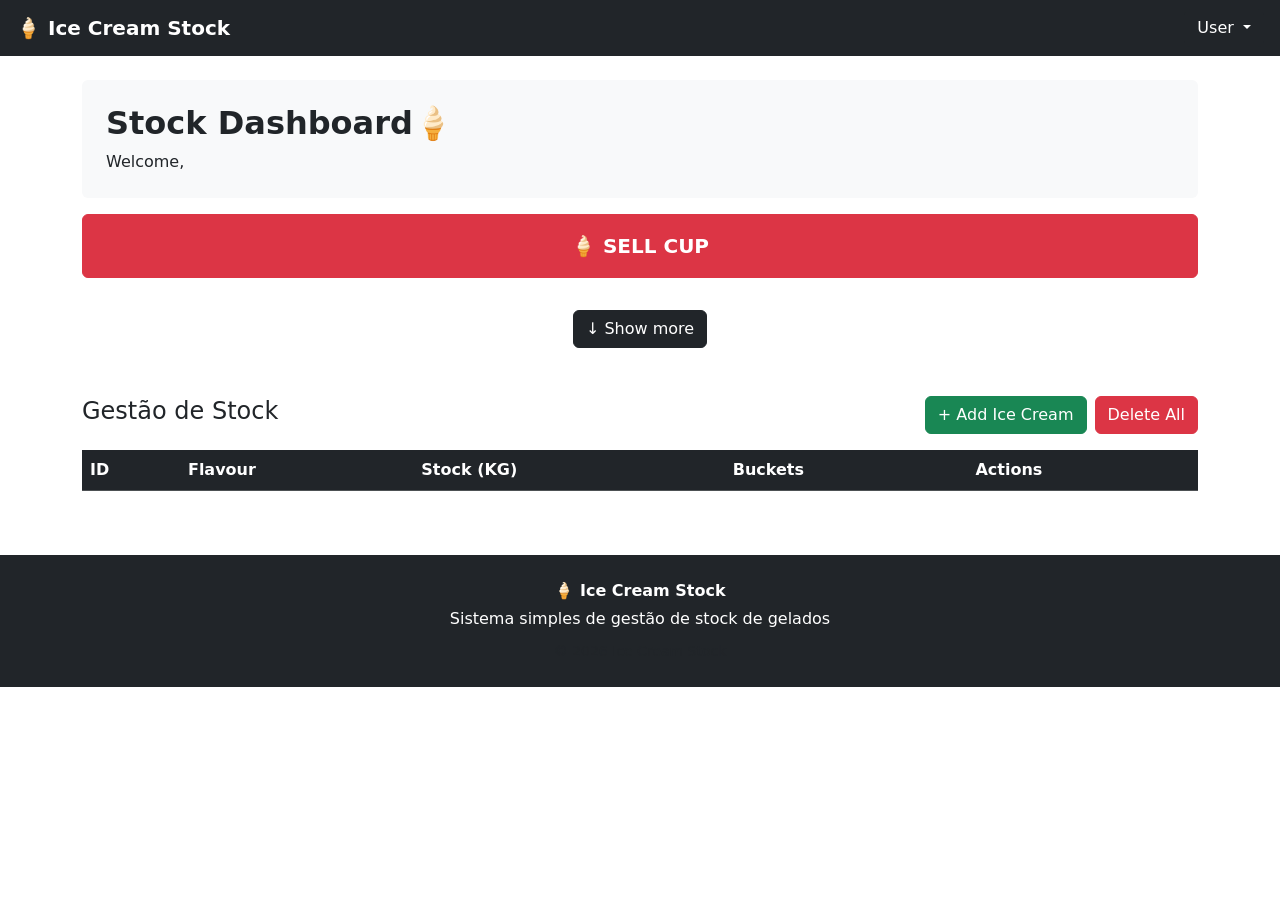
==== src/main/resources/static/index.html @ 08e1fe9c "18/06/2026" ====
<!DOCTYPE html>
<html lang="pt">

<head>
    <meta charset="UTF-8">
    <meta name="viewport" content="width=device-width, initial-scale=1.0">
    <title>Ice Cream Stock</title>

    <link href="https://cdn.jsdelivr.net/npm/bootstrap@5.3.3/dist/css/bootstrap.min.css" rel="stylesheet">
    <script src="https://cdn.jsdelivr.net/npm/bootstrap@5.3.3/dist/js/bootstrap.bundle.min.js"></script>

    <link rel="stylesheet" href="styles.css">
</head>

<body>

<!-- NAV -->
<nav class="navbar navbar-expand-lg navbar-dark bg-dark px-3">

    <a class="navbar-brand fw-bold" href="#">
        🍦 Ice Cream Stock
    </a>

    <div class="ms-auto dropdown">

        <button class="btn btn-dark dropdown-toggle"
                type="button"
                data-bs-toggle="dropdown">
            <span id="loggedUser">
                User
            </span>
        </button>

        <ul class="dropdown-menu dropdown-menu-end">
            <li>
                <button class="dropdown-item"
                        onclick="logout()">
                    Logout
                </button>
            </li>
        </ul>

    </div>

</nav>

<!-- HERO -->
<div class="container mt-4">
    <div class="p-4 bg-light rounded">
        <h2 class="fw-bold">Stock Dashboard🍦</h2>
        <p class="mb-0">
            Welcome, <span id="welcomeUser"></span>
        </p>
    </div>
</div>

<!-- SELL CUP BUTTON -->
<div class="container mt-3">
    <button class="btn btn-danger w-100 py-3 fw-bold fs-5"
            onclick="openSellOffcanvas()">
        🍦 SELL CUP
    </button>
</div>

<!-- SELL OFFCANVAS -->
<div class="offcanvas offcanvas-end" tabindex="-1" id="sellOffcanvas">

    <div class="offcanvas-header">
        <h5 class="offcanvas-title">Sell Ice Cream</h5>
        <button type="button" class="btn-close" data-bs-dismiss="offcanvas"></button>
    </div>

    <div class="offcanvas-body">

        <form onsubmit="sellFromOffcanvas(event)">

            <div class="mb-3">
                <label class="form-label">Flavor</label>
                <input id="sellFlavor" type="text" class="form-control">
            </div>

            <div class="mb-3">
                <label class="form-label">Cups</label>
                <input id="sellCups" type="number" class="form-control">
            </div>

            <button type="submit" class="btn btn-danger w-100">
                Sell
            </button>

        </form>

    </div>
</div>

<script>
    function openSellOffcanvas() {
        const offcanvas = new bootstrap.Offcanvas(
            document.getElementById('sellOffcanvas')
        );
        offcanvas.show();
    }

    function sellFromOffcanvas(event) {
        event.preventDefault();

        const flavor = document.getElementById("sellFlavor").value;
        const cups = document.getElementById("sellCups").value;

        fetch(`/sell?flavor=${flavor}&cups=${cups}`, {
            method: "POST"
        })
            .then(response => {
                if (!response.ok) {
                    return response.text().then(err => { throw new Error(err); });
                }
                return response.text();
            })
            .then(data => {
                alert(data);
                refreshUI();
            })
            .catch(err => {
                alert("Error: " + err.message);
            });
    }
</script>

<!-- CARDS -->
<div class="container mt-4">

    <div class="row g-3" id="cardsContainer">
    </div>

    <!-- PAGINATION VISUAL ONLY -->
    <div class="text-center mt-4">
        <button class="btn btn-dark">↓ Show more</button>
    </div>

</div>

<!-- CARDS + TABLE LOADING AND RENDERING SCRIPT -->
<script>

    // API base URL used to fetch all ice cream records from the backend
    const API_URL = "/icecream";

    // Executes when the DOM is fully loaded to ensure all HTML elements exist
    document.addEventListener("DOMContentLoaded", () => {
        loadCards();
        loadTable();
    });

    // Fetches ice cream data from backend API and renders items as UI cards
    function loadCards() {
        fetch(API_URL)
            .then(response => response.json())
            .then(data => {

                const cardsContainer = document.getElementById("cardsContainer");

                // Clears previous content before rendering updated data
                cardsContainer.innerHTML = "";

                // Iterates over each ice cream object returned by the API
                data.forEach(iceCream => {

                    // Dynamically creates a Bootstrap card for each item
                    cardsContainer.innerHTML += `
                        <div class="col-12 col-md-4 text-center">
                            <div class="card shadow-sm p-3">
                                <h5>${iceCream.flavor}</h5>
                                <p>${iceCream.stockQuantityKG} KG</p>
                                <p>${iceCream.stockBuckets} Buckets</p>
                            </div>
                        </div>
                    `;

                });

            })
            .catch(error => {
                console.error(error);
            });
    }

    // Fetches ice cream data from the backend API and renders it into an HTML table
    function loadTable() {
    fetch(API_URL)
        .then(response => response.json())
        .then(data => {

            const tableBody = document.getElementById("tableBody");

            // Clears existing table content before inserting updated rows
            tableBody.innerHTML = "";

            // Iterates over each ice cream object returned by the API
            data.forEach(iceCream => {

                // Dynamically creates a table row for each ice cream entry
                tableBody.innerHTML += `
                    <tr>
                        <td>${iceCream.id ?? "-"}</td>
                        <td>${iceCream.flavor}</td>
                        <td>${iceCream.stockQuantityKG}</td>
                        <td>${iceCream.stockBuckets}</td>
                        <td>

                            <button class="btn btn-warning btn-sm"
                                onclick="startEditIceCream(${iceCream.id}, '${iceCream.flavor}', 
                                ${iceCream.stockBuckets}, '${iceCream.madeAt}')">
                                Edit
                            </button>

                            <button class="btn btn-danger btn-sm"
                                onclick="deleteIceCream(${iceCream.id})">Delete
                            </button>

                        </td>
                    </tr>
                `;

            });

        })
        .catch(error => {
            console.error("Error loading table:", error);
        });
}

</script>

<!-- TABLE ADMIN -->
<div class="container mt-5">

    <div class="d-flex justify-content-between align-items-center mb-3">
        <h4>Gestão de Stock</h4>

        <div class="d-flex gap-2">

            <button class="btn btn-success"
                    onclick="openAddOffcanvas()">
                + Add Ice Cream
            </button>

            <button class="btn btn-danger"
                    onclick="openDeleteAllModal()">
                Delete All
            </button>

        </div>

</div>

    <div class="table-responsive">
        <table class="table table-striped table-hover">

            <thead class="table-dark">
                <tr>
                    <th>ID</th>
                    <th>Flavour</th>
                    <th>Stock (KG)</th>
                    <th>Buckets</th>
                    <th>Actions</th>
                </tr>
            </thead>

            <tbody id="tableBody">
            </tbody>

        </table>
    </div>
</div>

<!-- TABLE ADMIN OFFCANVAS -->
<div class="offcanvas offcanvas-end" tabindex="-1" id="addOffcanvas">

    <div class="offcanvas-header">
        <h5 class="offcanvas-title">Add Ice Cream</h5>
        <button type="button" class="btn-close" data-bs-dismiss="offcanvas"></button>
    </div>

    <div class="offcanvas-body">

        <form onsubmit="saveIceCream(event)">

            <div class="mb-3">
                <label class="form-label">Flavor</label>
                <input id="addFlavor" type="text" class="form-control">
            </div>

            <!-- BUCKETS -->
            <div class="mb-3">
                <label class="form-label">Buckets</label>
                <input id="addBuckets"
                       type="number"
                       class="form-control"
                       oninput="updateStockLive()">
            </div>

            <!-- LIVE KG DISPLAY -->
            <div class="mb-3">
                <small class="text-muted">
                    Stock (KG): <span id="calculatedStock">0</span>
                </small>
            </div>

            <div class="mb-3">
                <label class="form-label">Made At</label>
                <input id="addDate" type="date" class="form-control">
            </div>

            <button class="btn btn-success w-100" type="submit">
                Create
            </button>

        </form>

    </div>
</div>

<!-- OPEN TABLE ADMIN OFFCANVAS + LOGIC -->
<script>

    // Stores the ID of the ice cream currently being edited
    let editingId = null;
    // Stores the ID of the ice cream currently being deleted
    let deleteTargetId = null;
    // Defines how many kilograms are contained in one ice cream bucket
    const KG_PER_BUCKET = 5;


    // Opens Bootstrap Offcanvas for "Add New Ice Cream" Form
    function openAddOffcanvas() {
        editingId = null;
        setCreateModeUI();
        clearForm();

        const el = document.getElementById("addOffcanvas");
        const offcanvas = new bootstrap.Offcanvas(el);
        offcanvas.show();
    }

    // Calculates Stock (KG) based on bucket input live
    function updateStockLive() {
        const buckets = parseInt(document.getElementById("addBuckets").value) || 0;
        const kg = buckets * KG_PER_BUCKET;

        document.getElementById("calculatedStock").innerText = kg;
    }

   // Sends new ice cream data to backend API (POST/PUT)
    function saveIceCream(event) {
        event.preventDefault();

        const buckets = parseInt(document.getElementById("addBuckets").value) || 0;
        const kg = buckets * KG_PER_BUCKET;

        const iceCream = {
            flavor: document.getElementById("addFlavor").value,
            stockBuckets: buckets,
            stockQuantityKG: kg,
            madeAt: document.getElementById("addDate").value
        };

        // EDIT MODE (PUT)
        if (editingId !== null) {
            fetch(`/icecream/${editingId}`, {
                method: "PUT",
                headers: {
                    "Content-Type": "application/json"
                },
                body: JSON.stringify(iceCream)
            })
            .then(r => {
                if (!r.ok) return r.text().then(e => { throw new Error(e); });
                return r.json();
            })
            .then(() => {
                editingId = null;

                setCreateModeUI();
                clearForm();
                refreshUI();
            })
            .catch(err => alert("Error: " + err.message));

            return;
        }

        // CREATE MODE (POST)
        fetch("/icecream", {
            method: "POST",
            headers: {
                "Content-Type": "application/json"
            },
            body: JSON.stringify(iceCream)
        })
        .then(r => {
            if (!r.ok) return r.text().then(e => { throw new Error(e); });
            return r.json();
        })
        .then(() => {
            clearForm();
            refreshUI();
        })
        .catch(err => alert("Error: " + err.message));
    }

    // Resets form
    function clearForm() {
        document.getElementById("addFlavor").value = "";
        document.getElementById("addBuckets").value = "";
        document.getElementById("addDate").value = "";
        document.getElementById("calculatedStock").innerText = "0";
    }

    // Resets the UI to "create mode" by changing the main action button text back to "Create"
    function setCreateModeUI() {
    document.querySelector("#addOffcanvas .btn-success").innerText = "Create";
    }
    
    // Changes the UI to "edit mode" by updating the main action button text to "Update"
    function setEditModeUI() {
        document.querySelector("#addOffcanvas .btn-success").innerText = "Update";
    }

    // Sends DELETE request to the backend to remove an ice cream by its ID
    function deleteIceCream(id) {
        deleteTargetId = id;

        const modal = new bootstrap.Modal(document.getElementById("deleteModal"));
        modal.show();
    }

    // Deletes the selected ice cream
    document.addEventListener("DOMContentLoaded", function () { 

    // Waits for DOM to load, then handles delete confirmation by sending a DELETE request to the backend.
    // On success, it closes the modal, resets state, and refreshes the UI.

        document.getElementById("confirmDeleteBtn").addEventListener("click", function () {

            if (deleteTargetId === null) return;

            fetch(`/icecream/${deleteTargetId}`, {
                method: "DELETE"
            })
            .then(response => {
                if (!response.ok) {
                    return response.text().then(err => { throw new Error(err); });
                }
                return response.text();
            })
            .then(() => {
                deleteTargetId = null;

                const modalEl = document.getElementById("deleteModal");
                const modal = bootstrap.Modal.getInstance(modalEl);
                modal.hide();

                refreshUI();
            })
            .catch(err => alert("Error: " + err.message));

        });
    });

    // Refreshes the user interface by reloading both the card view and the table view from the backend
    function refreshUI() {
    loadCards();
    loadTable();
    }

    // Opens the edit form (offcanvas) and pre-fills it with the selected ice cream data
    function startEditIceCream(id, flavor, buckets, madeAt) {
        editingId = id;

        document.getElementById("addFlavor").value = flavor;
        document.getElementById("addBuckets").value = buckets;
        document.getElementById("addDate").value = madeAt;

        updateStockLive();

        setEditModeUI(); // <-- IMPORTANTE

        const offcanvas = new bootstrap.Offcanvas(
            document.getElementById("addOffcanvas")
        );
        offcanvas.show();
    }

    // Deletes all ice cream records from the database
    function deleteAllIceCreams() {

        const confirmModal = new bootstrap.Modal(
            document.getElementById("deleteAllModal")
        );

        confirmModal.show();
    }

    // Opens confirmation modal before deleting all ice creams
    function openDeleteAllModal() {

        const modal = new bootstrap.Modal(
            document.getElementById("deleteAllModal")
        );

        modal.show();
    }

    // Confirms deleting all ice cream records
    document.addEventListener("DOMContentLoaded", function () {

        document.getElementById("confirmDeleteAllBtn")
        .addEventListener("click", function () {

            fetch("/icecream/all", {
                method: "DELETE"
            })
            .then(response => {

                return response.text().then(message => {

                    if (!response.ok) {
                        throw new Error(message);
                    }

                    return message;

                });

            })
            .then(message => {

                const modal = bootstrap.Modal.getInstance(
                    document.getElementById("deleteAllModal")
                );

                modal.hide();


                document.getElementById("successModalMessage").innerText = message;


                const successModal = new bootstrap.Modal(
                    document.getElementById("successModal")
                );

                successModal.show();


                refreshUI();

            })
            .catch(error => {

                document.getElementById("successModalMessage").innerText =
                    error.message;


                const successModal = new bootstrap.Modal(
                    document.getElementById("successModal")
                );

                successModal.show();

            });

        });
        
    });

    // Loads logged user information from browser storage
    document.addEventListener("DOMContentLoaded", () => {
        const username = localStorage.getItem("username");

        if (username) {
            document.getElementById("loggedUser").innerText = username;
            document.getElementById("welcomeUser").innerText = username;
        }
    });

    // Removes user data and returns to login page
    function logout() {
        localStorage.removeItem("username");
        localStorage.removeItem("role");
        window.location.href = "/login.html";
    }

</script>


<!-- POP-UPS (BOOTSTRAP MODAL)-->

<!-- CONFIRM DELETE MODAL -->
<div class="modal fade" id="deleteModal" tabindex="-1">
  <div class="modal-dialog modal-dialog-centered">
    <div class="modal-content">

      <div class="modal-header">
        <h5 class="modal-title">Confirm Delete</h5>
        <button type="button" class="btn-close" data-bs-dismiss="modal"></button>
      </div>

      <div class="modal-body">
        Are you sure you want to delete this ice cream?
      </div>

      <div class="modal-footer">
        <button class="btn btn-secondary" data-bs-dismiss="modal">
          Cancel
        </button>

        <button class="btn btn-danger" id="confirmDeleteBtn">
          Delete
        </button>
      </div>

    </div>
  </div>
</div>

<!-- DELETE ALL CONFIRM MODAL -->
<div class="modal fade" id="deleteAllModal" tabindex="-1">
    <div class="modal-dialog modal-dialog-centered">
        <div class="modal-content">

            <div class="modal-header">
                <h5 class="modal-title">Confirm Delete All</h5>
                <button type="button" class="btn-close" data-bs-dismiss="modal"></button>
            </div>

            <div class="modal-body">
                Are you sure you want to delete all ice cream records?
            </div>

            <div class="modal-footer">

                <button class="btn btn-secondary"
                        data-bs-dismiss="modal">
                    Cancel
                </button>

                <button class="btn btn-danger"
                        id="confirmDeleteAllBtn">
                    Delete All
                </button>

            </div>

        </div>
    </div>
</div>

<!-- DELETE ALL SUCCESS MESSAGE MODAL -->
<div class="modal fade" id="successModal" tabindex="-1">
    <div class="modal-dialog modal-dialog-centered">
        <div class="modal-content">

            <div class="modal-header">
                <h5 class="modal-title">Success</h5>
                <button type="button" class="btn-close" data-bs-dismiss="modal"></button>
            </div>

            <div class="modal-body" id="successModalMessage">
            </div>

            <div class="modal-footer">
                <button class="btn btn-success" data-bs-dismiss="modal">
                    OK
                </button>
            </div>

        </div>
    </div>
</div>

<!-- FOOTER -->
<footer class="bg-dark text-white text-center py-4 mt-5">
    <div class="container">
        <p class="fw-bold mb-1">🍦 Ice Cream Stock</p>
        <p class="mb-2">Sistema simples de gestão de stock de gelados</p>
        <small class="text-muted">© 2026 Ice Cream Stock</small>
    </div>
</footer>

</body>
</html>
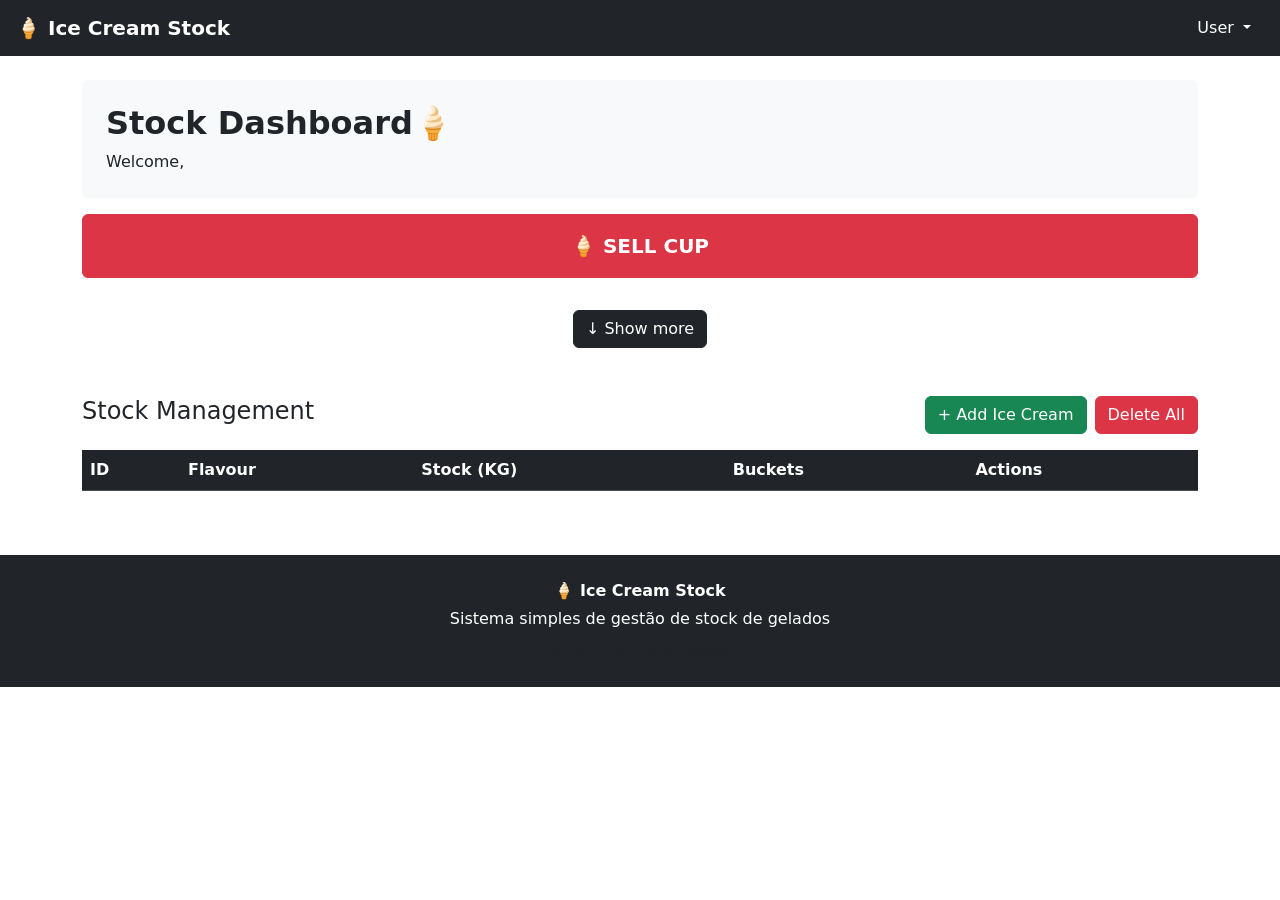
==== commit 2d2dabfb: "29/06/2026" ====
--- a/src/main/resources/static/index.html
+++ b/src/main/resources/static/index.html
@@ -76,12 +76,14 @@
 
             <div class="mb-3">
                 <label class="form-label">Flavor</label>
-                <input id="sellFlavor" type="text" class="form-control">
+                <select id="sellFlavor" class="form-select" required>
+                    <option value="">Select a flavor...</option>
+                </select>
             </div>
 
             <div class="mb-3">
                 <label class="form-label">Cups</label>
-                <input id="sellCups" type="number" class="form-control">
+                <input id="sellCups" type="number" class="form-control" min="1" required>
             </div>
 
             <button type="submit" class="btn btn-danger w-100">
@@ -94,36 +96,89 @@
 </div>
 
 <script>
-    function openSellOffcanvas() {
-        const offcanvas = new bootstrap.Offcanvas(
-            document.getElementById('sellOffcanvas')
-        );
-        offcanvas.show();
-    }
-
-    function sellFromOffcanvas(event) {
-        event.preventDefault();
-
-        const flavor = document.getElementById("sellFlavor").value;
-        const cups = document.getElementById("sellCups").value;
-
-        fetch(`/sell?flavor=${flavor}&cups=${cups}`, {
-            method: "POST"
+
+function openSellOffcanvas() {
+    loadFlavorsForSell();
+    const offcanvas = new bootstrap.Offcanvas(
+        document.getElementById('sellOffcanvas')
+    );
+    offcanvas.show();
+}
+
+function loadFlavorsForSell() {
+    fetch("/icecream")
+        .then(response => response.json())
+        .then(data => {
+            const select = document.getElementById("sellFlavor");
+            select.innerHTML = '<option value="">Select a flavor...</option>';
+            
+            data.forEach(iceCream => {
+                const option = document.createElement("option");
+                option.value = iceCream.flavor;
+                option.textContent = iceCream.flavor + " (" + iceCream.stockQuantityKG + " KG)";
+                
+                if (iceCream.stockQuantityKG <= 0) {
+                    option.disabled = true;
+                    option.style.color = "gray";
+                }
+                
+                select.appendChild(option);
+            });
         })
-            .then(response => {
-                if (!response.ok) {
-                    return response.text().then(err => { throw new Error(err); });
-                }
-                return response.text();
-            })
-            .then(data => {
-                alert(data);
-                refreshUI();
-            })
-            .catch(err => {
-                alert("Error: " + err.message);
-            });
-    }
+        .catch(error => {
+            console.error("Error loading flavors:", error);
+        });
+}
+
+function sellFromOffcanvas(event) {
+    event.preventDefault();
+
+    const flavor = document.getElementById("sellFlavor").value;
+    const cups = document.getElementById("sellCups").value;
+
+    if (!flavor) {
+        showSellError("Please select a flavor.");
+        return;
+    }
+
+    if (!cups || cups <= 0) {
+        showSellError("Please enter a valid number of cups.");
+        return;
+    }
+
+    fetch(`/sell?flavor=${flavor}&cups=${cups}`, {
+        method: "POST"
+    })
+        .then(response => {
+            if (!response.ok) {
+                return response.text().then(err => { throw new Error(err); });
+            }
+            return response.text();
+        })
+        .then(data => {
+            showSellSuccess(data);
+            refreshUI();
+            
+            const offcanvas = bootstrap.Offcanvas.getInstance(document.getElementById('sellOffcanvas'));
+            if (offcanvas) {
+                offcanvas.hide();
+            }
+        })
+        .catch(err => {
+            showSellError("Error: " + err.message);
+        });
+}
+
+function showSellError(message) {
+    document.getElementById("sellErrorMessage").textContent = message;
+    new bootstrap.Modal(document.getElementById("sellErrorModal")).show();
+}
+
+function showSellSuccess(message) {
+    document.getElementById("sellSuccessMessage").textContent = message;
+    new bootstrap.Modal(document.getElementById("sellSuccessModal")).show();
+}
+
 </script>
 
 <!-- CARDS -->
@@ -134,7 +189,7 @@
 
     <!-- PAGINATION VISUAL ONLY -->
     <div class="text-center mt-4">
-        <button class="btn btn-dark">↓ Show more</button>
+        <button class="btn btn-dark" onclick="showMore()">↓ Show more</button>
     </div>
 
 </div>
@@ -156,32 +211,55 @@
         fetch(API_URL)
             .then(response => response.json())
             .then(data => {
-
-                const cardsContainer = document.getElementById("cardsContainer");
-
-                // Clears previous content before rendering updated data
-                cardsContainer.innerHTML = "";
-
-                // Iterates over each ice cream object returned by the API
-                data.forEach(iceCream => {
-
-                    // Dynamically creates a Bootstrap card for each item
-                    cardsContainer.innerHTML += `
-                        <div class="col-12 col-md-4 text-center">
-                            <div class="card shadow-sm p-3">
-                                <h5>${iceCream.flavor}</h5>
-                                <p>${iceCream.stockQuantityKG} KG</p>
-                                <p>${iceCream.stockBuckets} Buckets</p>
-                            </div>
-                        </div>
-                    `;
-
-                });
-
+                allIceCreams = data;
+                currentPage = 0;
+                renderCards();
+                updateShowMoreButton();
             })
             .catch(error => {
                 console.error(error);
             });
+    }
+
+    function renderCards() {
+        const cardsContainer = document.getElementById("cardsContainer");
+        cardsContainer.innerHTML = "";
+
+        const start = 0;
+        const end = Math.min((currentPage + 1) * ITEMS_PER_PAGE, allIceCreams.length);
+        const pageItems = allIceCreams.slice(start, end);
+
+        pageItems.forEach(iceCream => {
+            cardsContainer.innerHTML += `
+                <div class="col-12 col-md-4 text-center">
+                    <div class="card shadow-sm p-3">
+                        <h5>${iceCream.flavor}</h5>
+                        <p>${iceCream.stockQuantityKG} KG</p>
+                        <p>${iceCream.stockBuckets} Buckets</p>
+                    </div>
+                </div>
+            `;
+        });
+
+        updateShowMoreButton();
+    }
+
+    function updateShowMoreButton() {
+        const button = document.querySelector(".btn-dark");
+        const totalItems = allIceCreams.length;
+        const displayedItems = Math.min((currentPage + 1) * ITEMS_PER_PAGE, totalItems);
+
+        if (displayedItems >= totalItems) {
+            button.disabled = true;
+            button.style.opacity = "0.5";
+            button.style.cursor = "not-allowed";
+            button.textContent = "No more items";
+        } else {
+            button.disabled = false;
+            button.style.opacity = "1";
+            button.style.cursor = "pointer";
+            button.textContent = "↓ Show more";
+        }
     }
 
     // Fetches ice cream data from the backend API and renders it into an HTML table
@@ -199,6 +277,7 @@
             data.forEach(iceCream => {
 
                 // Dynamically creates a table row for each ice cream entry
+                // Delete button only workds if you are logged as Manager, not as Staff. Edit button works for both roles.
                 tableBody.innerHTML += `
                     <tr>
                         <td>${iceCream.id ?? "-"}</td>
@@ -213,9 +292,12 @@
                                 Edit
                             </button>
 
-                            <button class="btn btn-danger btn-sm"
-                                onclick="deleteIceCream(${iceCream.id})">Delete
+                            ${localStorage.getItem("role") === "MANAGER" ? `
+                            <button class="btn btn-danger btn-sm deleteButton"
+                                onclick="deleteIceCream(${iceCream.id})">
+                                Delete
                             </button>
+                            ` : ""}
 
                         </td>
                     </tr>
@@ -226,25 +308,28 @@
         })
         .catch(error => {
             console.error("Error loading table:", error);
-        });
+    });
+
 }
 
 </script>
 
 <!-- TABLE ADMIN -->
-<div class="container mt-5">
+<div class="container mt-5" id="adminSection">
 
     <div class="d-flex justify-content-between align-items-center mb-3">
-        <h4>Gestão de Stock</h4>
+        <h4>Stock Management</h4>
 
         <div class="d-flex gap-2">
 
-            <button class="btn btn-success"
+            <button id="addButton"
+                    class="btn btn-success"
                     onclick="openAddOffcanvas()">
                 + Add Ice Cream
             </button>
 
-            <button class="btn btn-danger"
+            <button id="deleteAllButton"
+                    class="btn btn-danger"
                     onclick="openDeleteAllModal()">
                 Delete All
             </button>
@@ -284,6 +369,7 @@
     <div class="offcanvas-body">
 
         <form onsubmit="saveIceCream(event)">
+            <div id="addError" class="alert alert-danger" style="display: none;"></div>
 
             <div class="mb-3">
                 <label class="form-label">Flavor</label>
@@ -329,6 +415,12 @@
     let deleteTargetId = null;
     // Defines how many kilograms are contained in one ice cream bucket
     const KG_PER_BUCKET = 5;
+    // Stores all ice cream data fetched from the API for pagination purposes
+    let allIceCreams = [];
+    // Controls the current page index for the "Show More" pagination feature
+    let currentPage = 0;
+    // Defines the maximum number of ice cream cards displayed per page
+    const ITEMS_PER_PAGE = 12;
 
 
     // Opens Bootstrap Offcanvas for "Add New Ice Cream" Form
@@ -354,14 +446,25 @@
     function saveIceCream(event) {
         event.preventDefault();
 
+        const flavor = document.getElementById("addFlavor").value.trim();
         const buckets = parseInt(document.getElementById("addBuckets").value) || 0;
         const kg = buckets * KG_PER_BUCKET;
+        const madeAt = document.getElementById("addDate").value;
+
+        // Validates if user did not forget to enter a date o creation
+        if (!madeAt) {
+            showDateError();
+            return;
+        }
+
+        document.getElementById("addError").style.display = "none";
+        document.getElementById("addError").textContent = "";
 
         const iceCream = {
-            flavor: document.getElementById("addFlavor").value,
+            flavor: flavor,
             stockBuckets: buckets,
             stockQuantityKG: kg,
-            madeAt: document.getElementById("addDate").value
+            madeAt: madeAt
         };
 
         // EDIT MODE (PUT)
@@ -379,33 +482,49 @@
             })
             .then(() => {
                 editingId = null;
-
                 setCreateModeUI();
                 clearForm();
                 refreshUI();
+                // Close the offcanvas after successful update
+                const offcanvas = bootstrap.Offcanvas.getInstance(document.getElementById('addOffcanvas'));
+                if (offcanvas) {
+                    offcanvas.hide();
+                }
             })
             .catch(err => alert("Error: " + err.message));
-
             return;
         }
 
         // CREATE MODE (POST)
-        fetch("/icecream", {
-            method: "POST",
-            headers: {
-                "Content-Type": "application/json"
-            },
-            body: JSON.stringify(iceCream)
-        })
-        .then(r => {
-            if (!r.ok) return r.text().then(e => { throw new Error(e); });
-            return r.json();
-        })
-        .then(() => {
-            clearForm();
-            refreshUI();
-        })
-        .catch(err => alert("Error: " + err.message));
+        fetch("/icecream")
+            .then(r => r.json())
+            .then(list => {
+                const exists = list.some(i => i.flavor.toLowerCase() === flavor.toLowerCase());
+                if (exists) {
+                    showDuplicateFlavorError(flavor);
+                    return;
+                }
+                return fetch("/icecream", {
+                    method: "POST",
+                    headers: { "Content-Type": "application/json" },
+                    body: JSON.stringify(iceCream)
+                });
+            })
+            .then(r => {
+                if (!r) return;
+                if (!r.ok) return r.text().then(e => { throw new Error(e); });
+                return r.json();
+            })
+            .then(() => {
+                clearForm();
+                refreshUI();
+                // Close the offcanvas after successful create
+                const offcanvas = bootstrap.Offcanvas.getInstance(document.getElementById('addOffcanvas'));
+                if (offcanvas) {
+                    offcanvas.hide();
+                }
+            })
+            .catch(err => alert("Error: " + err.message));
     }
 
     // Resets form
@@ -573,15 +692,31 @@
         
     });
 
-    // Loads logged user information from browser storage
-    document.addEventListener("DOMContentLoaded", () => {
+    // Loads logged user information
+    window.onload = function () {
+
         const username = localStorage.getItem("username");
+        const role = localStorage.getItem("role");
 
         if (username) {
             document.getElementById("loggedUser").innerText = username;
             document.getElementById("welcomeUser").innerText = username;
         }
-    });
+
+        if (role === "STAFF") {
+
+            document.getElementById("addButton").style.display = "none";
+            document.getElementById("deleteAllButton").style.display = "none";
+
+            document.querySelectorAll(".deleteButton")
+                .forEach(button => {
+
+                    button.style.display = "none";
+
+                });
+        }
+
+    };
 
     // Removes user data and returns to login page
     function logout() {
@@ -590,6 +725,30 @@
         window.location.href = "/login.html";
     }
 
+    // Displays an error message when user tries to create an ice cream that already exists
+    function showDuplicateFlavorError(flavor) {
+    const el = document.getElementById("addError");
+    el.textContent = "Flavor '" + flavor + "' already exists! Try again.";
+    el.style.display = "block";
+    }
+
+    // Shows 12 more cards if there are more than 12 ice creams currently in stock
+    function showMore() {
+    const totalItems = allIceCreams.length;
+    const displayedItems = (currentPage + 1) * ITEMS_PER_PAGE;
+
+        if (displayedItems < totalItems) {
+            currentPage++;
+            renderCards();
+        }
+    }
+
+    // Displays message indicating the user missed the field "Created at: " when creating new ice cream
+    function showDateError() {
+        new bootstrap.Modal(document.getElementById("dateErrorModal")).show();
+    }
+
+
 </script>
 
 
@@ -674,6 +833,56 @@
                 </button>
             </div>
 
+        </div>
+    </div>
+</div>
+
+<!-- SELL SUCCESS MODAL -->
+<div class="modal fade" id="sellSuccessModal" tabindex="-1">
+    <div class="modal-dialog modal-dialog-centered">
+        <div class="modal-content">
+            <div class="modal-header">
+                <h5 class="modal-title">Success</h5>
+                <button class="btn-close" data-bs-dismiss="modal"></button>
+            </div>
+            <div class="modal-body" id="sellSuccessMessage"></div>
+            <div class="modal-footer">
+                <button class="btn btn-success" data-bs-dismiss="modal">OK</button>
+            </div>
+        </div>
+    </div>
+</div>
+
+<!-- SELL ERROR MODAL -->
+<div class="modal fade" id="sellErrorModal" tabindex="-1">
+    <div class="modal-dialog modal-dialog-centered">
+        <div class="modal-content">
+            <div class="modal-header">
+                <h5 class="modal-title">Error</h5>
+                <button class="btn-close" data-bs-dismiss="modal"></button>
+            </div>
+            <div class="modal-body" id="sellErrorMessage"></div>
+            <div class="modal-footer">
+                <button class="btn btn-danger" data-bs-dismiss="modal">OK</button>
+            </div>
+        </div>
+    </div>
+</div>
+
+<!-- MISSING CREATION DATE ERROR MODAL -->
+<div class="modal fade" id="dateErrorModal" tabindex="-1">
+    <div class="modal-dialog modal-dialog-centered">
+        <div class="modal-content">
+            <div class="modal-header">
+                <h5 class="modal-title">Missing Date</h5>
+                <button class="btn-close" data-bs-dismiss="modal"></button>
+            </div>
+            <div class="modal-body">
+                You have to choose a date for field "Made At"
+            </div>
+            <div class="modal-footer">
+                <button class="btn btn-primary" data-bs-dismiss="modal">OK</button>
+            </div>
         </div>
     </div>
 </div>
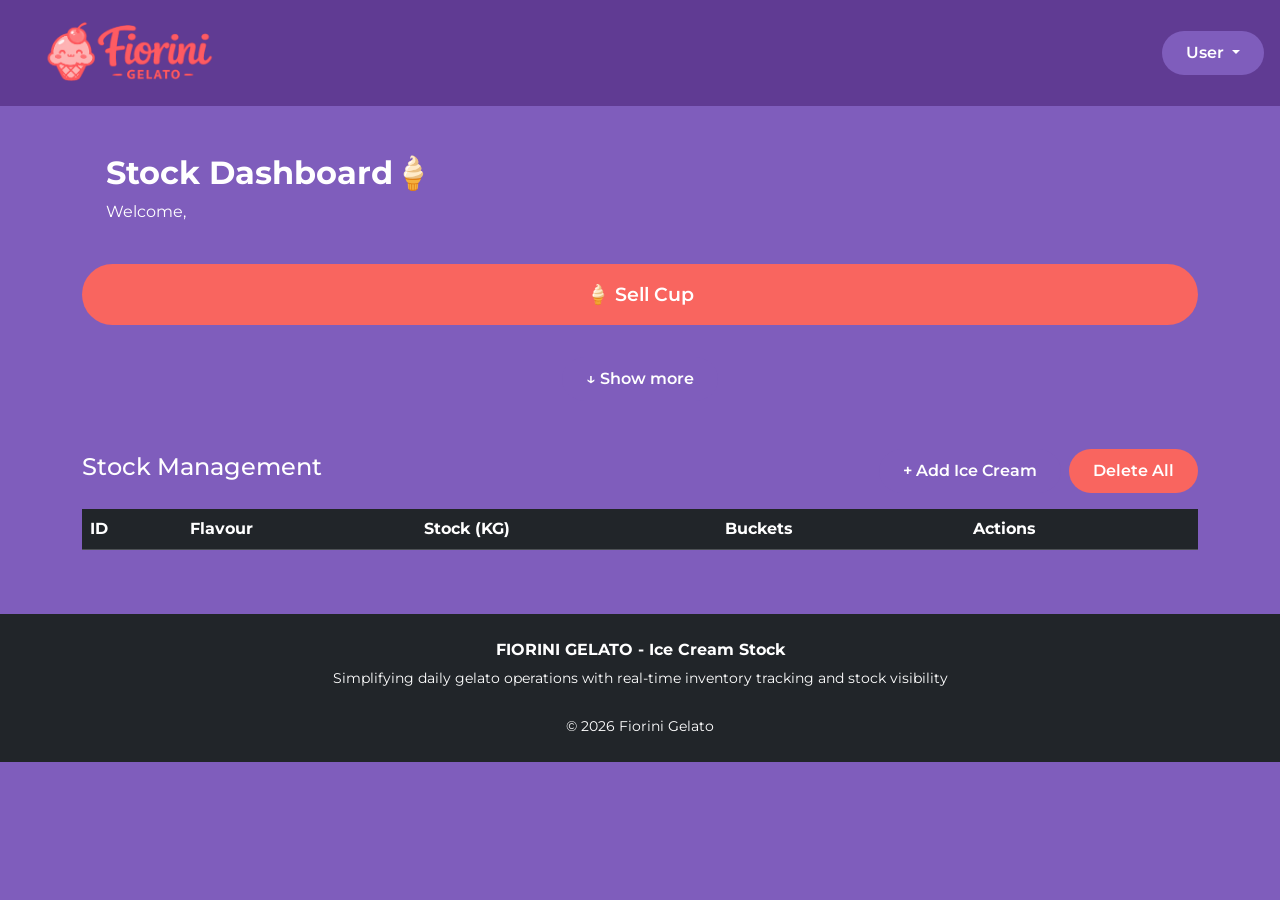
==== commit 5a5a40b0: "11/07/2026" ====
--- a/src/main/resources/static/index.html
+++ b/src/main/resources/static/index.html
@@ -9,7 +9,10 @@
     <link href="https://cdn.jsdelivr.net/npm/bootstrap@5.3.3/dist/css/bootstrap.min.css" rel="stylesheet">
     <script src="https://cdn.jsdelivr.net/npm/bootstrap@5.3.3/dist/js/bootstrap.bundle.min.js"></script>
 
+    <link href="https://fonts.googleapis.com/css2?family=Montserrat:wght@400;600;700&display=swap" rel="stylesheet">
     <link rel="stylesheet" href="styles.css">
+
+
 </head>
 
 <body>
@@ -18,7 +21,7 @@
 <nav class="navbar navbar-expand-lg navbar-dark bg-dark px-3">
 
     <a class="navbar-brand fw-bold" href="#">
-        🍦 Ice Cream Stock
+        <img src="images/fiorini_logo.png" alt="Fiorini Logo" class="logo">
     </a>
 
     <div class="ms-auto dropdown">
@@ -48,7 +51,7 @@
 <div class="container mt-4">
     <div class="p-4 bg-light rounded">
         <h2 class="fw-bold">Stock Dashboard🍦</h2>
-        <p class="mb-0">
+        <p class="mb-0 hero-text">
             Welcome, <span id="welcomeUser"></span>
         </p>
     </div>
@@ -56,9 +59,9 @@
 
 <!-- SELL CUP BUTTON -->
 <div class="container mt-3">
-    <button class="btn btn-danger w-100 py-3 fw-bold fs-5"
+    <button class="btn btn-danger w-100 py-3 fw-bold fs-5 sell-button"
             onclick="openSellOffcanvas()">
-        🍦 SELL CUP
+        🍦 Sell Cup
     </button>
 </div>
 
@@ -95,92 +98,6 @@
     </div>
 </div>
 
-<script>
-
-function openSellOffcanvas() {
-    loadFlavorsForSell();
-    const offcanvas = new bootstrap.Offcanvas(
-        document.getElementById('sellOffcanvas')
-    );
-    offcanvas.show();
-}
-
-function loadFlavorsForSell() {
-    fetch("/icecream")
-        .then(response => response.json())
-        .then(data => {
-            const select = document.getElementById("sellFlavor");
-            select.innerHTML = '<option value="">Select a flavor...</option>';
-            
-            data.forEach(iceCream => {
-                const option = document.createElement("option");
-                option.value = iceCream.flavor;
-                option.textContent = iceCream.flavor + " (" + iceCream.stockQuantityKG + " KG)";
-                
-                if (iceCream.stockQuantityKG <= 0) {
-                    option.disabled = true;
-                    option.style.color = "gray";
-                }
-                
-                select.appendChild(option);
-            });
-        })
-        .catch(error => {
-            console.error("Error loading flavors:", error);
-        });
-}
-
-function sellFromOffcanvas(event) {
-    event.preventDefault();
-
-    const flavor = document.getElementById("sellFlavor").value;
-    const cups = document.getElementById("sellCups").value;
-
-    if (!flavor) {
-        showSellError("Please select a flavor.");
-        return;
-    }
-
-    if (!cups || cups <= 0) {
-        showSellError("Please enter a valid number of cups.");
-        return;
-    }
-
-    fetch(`/sell?flavor=${flavor}&cups=${cups}`, {
-        method: "POST"
-    })
-        .then(response => {
-            if (!response.ok) {
-                return response.text().then(err => { throw new Error(err); });
-            }
-            return response.text();
-        })
-        .then(data => {
-            showSellSuccess(data);
-            refreshUI();
-            
-            const offcanvas = bootstrap.Offcanvas.getInstance(document.getElementById('sellOffcanvas'));
-            if (offcanvas) {
-                offcanvas.hide();
-            }
-        })
-        .catch(err => {
-            showSellError("Error: " + err.message);
-        });
-}
-
-function showSellError(message) {
-    document.getElementById("sellErrorMessage").textContent = message;
-    new bootstrap.Modal(document.getElementById("sellErrorModal")).show();
-}
-
-function showSellSuccess(message) {
-    document.getElementById("sellSuccessMessage").textContent = message;
-    new bootstrap.Modal(document.getElementById("sellSuccessModal")).show();
-}
-
-</script>
-
 <!-- CARDS -->
 <div class="container mt-4">
 
@@ -189,130 +106,15 @@
 
     <!-- PAGINATION VISUAL ONLY -->
     <div class="text-center mt-4">
-        <button class="btn btn-dark" onclick="showMore()">↓ Show more</button>
-    </div>
-
-</div>
-
-<!-- CARDS + TABLE LOADING AND RENDERING SCRIPT -->
-<script>
-
-    // API base URL used to fetch all ice cream records from the backend
-    const API_URL = "/icecream";
-
-    // Executes when the DOM is fully loaded to ensure all HTML elements exist
-    document.addEventListener("DOMContentLoaded", () => {
-        loadCards();
-        loadTable();
-    });
-
-    // Fetches ice cream data from backend API and renders items as UI cards
-    function loadCards() {
-        fetch(API_URL)
-            .then(response => response.json())
-            .then(data => {
-                allIceCreams = data;
-                currentPage = 0;
-                renderCards();
-                updateShowMoreButton();
-            })
-            .catch(error => {
-                console.error(error);
-            });
-    }
-
-    function renderCards() {
-        const cardsContainer = document.getElementById("cardsContainer");
-        cardsContainer.innerHTML = "";
-
-        const start = 0;
-        const end = Math.min((currentPage + 1) * ITEMS_PER_PAGE, allIceCreams.length);
-        const pageItems = allIceCreams.slice(start, end);
-
-        pageItems.forEach(iceCream => {
-            cardsContainer.innerHTML += `
-                <div class="col-12 col-md-4 text-center">
-                    <div class="card shadow-sm p-3">
-                        <h5>${iceCream.flavor}</h5>
-                        <p>${iceCream.stockQuantityKG} KG</p>
-                        <p>${iceCream.stockBuckets} Buckets</p>
-                    </div>
-                </div>
-            `;
-        });
-
-        updateShowMoreButton();
-    }
-
-    function updateShowMoreButton() {
-        const button = document.querySelector(".btn-dark");
-        const totalItems = allIceCreams.length;
-        const displayedItems = Math.min((currentPage + 1) * ITEMS_PER_PAGE, totalItems);
-
-        if (displayedItems >= totalItems) {
-            button.disabled = true;
-            button.style.opacity = "0.5";
-            button.style.cursor = "not-allowed";
-            button.textContent = "No more items";
-        } else {
-            button.disabled = false;
-            button.style.opacity = "1";
-            button.style.cursor = "pointer";
-            button.textContent = "↓ Show more";
-        }
-    }
-
-    // Fetches ice cream data from the backend API and renders it into an HTML table
-    function loadTable() {
-    fetch(API_URL)
-        .then(response => response.json())
-        .then(data => {
-
-            const tableBody = document.getElementById("tableBody");
-
-            // Clears existing table content before inserting updated rows
-            tableBody.innerHTML = "";
-
-            // Iterates over each ice cream object returned by the API
-            data.forEach(iceCream => {
-
-                // Dynamically creates a table row for each ice cream entry
-                // Delete button only workds if you are logged as Manager, not as Staff. Edit button works for both roles.
-                tableBody.innerHTML += `
-                    <tr>
-                        <td>${iceCream.id ?? "-"}</td>
-                        <td>${iceCream.flavor}</td>
-                        <td>${iceCream.stockQuantityKG}</td>
-                        <td>${iceCream.stockBuckets}</td>
-                        <td>
-
-                            <button class="btn btn-warning btn-sm"
-                                onclick="startEditIceCream(${iceCream.id}, '${iceCream.flavor}', 
-                                ${iceCream.stockBuckets}, '${iceCream.madeAt}')">
-                                Edit
-                            </button>
-
-                            ${localStorage.getItem("role") === "MANAGER" ? `
-                            <button class="btn btn-danger btn-sm deleteButton"
-                                onclick="deleteIceCream(${iceCream.id})">
-                                Delete
-                            </button>
-                            ` : ""}
-
-                        </td>
-                    </tr>
-                `;
-
-            });
-
-        })
-        .catch(error => {
-            console.error("Error loading table:", error);
-    });
-
-}
-
-</script>
+        <button
+            id="showMoreButton"
+            class="btn btn-dark"
+            onclick="handleButtonClick()">
+             ↓ Show more
+        </button>
+    </div>
+
+</div>
 
 <!-- TABLE ADMIN -->
 <div class="container mt-5" id="adminSection">
@@ -371,13 +173,13 @@
         <form onsubmit="saveIceCream(event)">
             <div id="addError" class="alert alert-danger" style="display: none;"></div>
 
-            <div class="mb-3">
+            <div class="mb-4">
                 <label class="form-label">Flavor</label>
                 <input id="addFlavor" type="text" class="form-control">
             </div>
 
-            <!-- BUCKETS -->
-            <div class="mb-3">
+            <!-- Buckets -->
+            <div class="mb-4">
                 <label class="form-label">Buckets</label>
                 <input id="addBuckets"
                        type="number"
@@ -385,13 +187,30 @@
                        oninput="updateStockLive()">
             </div>
 
-            <!-- LIVE KG DISPLAY -->
-            <div class="mb-3">
+            <!-- Live KG display -->
+            <div class="mb-4">
                 <small class="text-muted">
                     Stock (KG): <span id="calculatedStock">0</span>
                 </small>
             </div>
 
+            <!-- Ice Cream Icon Selection -->
+            <div class="mb-4">
+                <label class="form-label">Ice Cream Icon</label>
+                <div class="d-flex gap-2 flex-wrap" id="iconSelector">
+                    <div class="icon-option" data-icon="pink" style="background-color: #f8b4c8; width: 40px; height: 40px; border-radius: 8px; cursor: pointer; border: 2px solid transparent;"></div>
+                    <div class="icon-option" data-icon="mint" style="background-color: #a8e6cf; width: 40px; height: 40px; border-radius: 8px; cursor: pointer; border: 2px solid transparent;"></div>
+                    <div class="icon-option" data-icon="brown" style="background-color: #8d6e63; width: 40px; height: 40px; border-radius: 8px; cursor: pointer; border: 2px solid transparent;"></div>
+                    <div class="icon-option" data-icon="white" style="background-color: #f5f5f5; width: 40px; height: 40px; border-radius: 8px; cursor: pointer; border: 2px solid transparent;"></div>
+                    <div class="icon-option" data-icon="yellow" style="background-color: #ffe082; width: 40px; height: 40px; border-radius: 8px; cursor: pointer; border: 2px solid transparent;"></div>
+                    <div class="icon-option" data-icon="colorful" style="background: linear-gradient(135deg, #f8b4c8, #a8e6cf, #8d6e63, #ffe082); width: 40px; height: 40px; border-radius: 8px; cursor: pointer; border: 2px solid transparent;"></div>
+                    <div class="icon-option selected" data-icon="blank" style="background-color: transparent; width: 40px; height: 40px; border-radius: 8px; cursor: pointer; border: 2px solid #7F5DBC;"></div>
+                </div>
+                <input type="hidden" id="selectedIcon" value="blank">
+                <small class="text-muted">Click a color to select it.</small>
+            </div>
+
+            <!-- Made at - Date-->
             <div class="mb-3">
                 <label class="form-label">Made At</label>
                 <input id="addDate" type="date" class="form-control">
@@ -405,352 +224,6 @@
 
     </div>
 </div>
-
-<!-- OPEN TABLE ADMIN OFFCANVAS + LOGIC -->
-<script>
-
-    // Stores the ID of the ice cream currently being edited
-    let editingId = null;
-    // Stores the ID of the ice cream currently being deleted
-    let deleteTargetId = null;
-    // Defines how many kilograms are contained in one ice cream bucket
-    const KG_PER_BUCKET = 5;
-    // Stores all ice cream data fetched from the API for pagination purposes
-    let allIceCreams = [];
-    // Controls the current page index for the "Show More" pagination feature
-    let currentPage = 0;
-    // Defines the maximum number of ice cream cards displayed per page
-    const ITEMS_PER_PAGE = 12;
-
-
-    // Opens Bootstrap Offcanvas for "Add New Ice Cream" Form
-    function openAddOffcanvas() {
-        editingId = null;
-        setCreateModeUI();
-        clearForm();
-
-        const el = document.getElementById("addOffcanvas");
-        const offcanvas = new bootstrap.Offcanvas(el);
-        offcanvas.show();
-    }
-
-    // Calculates Stock (KG) based on bucket input live
-    function updateStockLive() {
-        const buckets = parseInt(document.getElementById("addBuckets").value) || 0;
-        const kg = buckets * KG_PER_BUCKET;
-
-        document.getElementById("calculatedStock").innerText = kg;
-    }
-
-   // Sends new ice cream data to backend API (POST/PUT)
-    function saveIceCream(event) {
-        event.preventDefault();
-
-        const flavor = document.getElementById("addFlavor").value.trim();
-        const buckets = parseInt(document.getElementById("addBuckets").value) || 0;
-        const kg = buckets * KG_PER_BUCKET;
-        const madeAt = document.getElementById("addDate").value;
-
-        // Validates if user did not forget to enter a date o creation
-        if (!madeAt) {
-            showDateError();
-            return;
-        }
-
-        document.getElementById("addError").style.display = "none";
-        document.getElementById("addError").textContent = "";
-
-        const iceCream = {
-            flavor: flavor,
-            stockBuckets: buckets,
-            stockQuantityKG: kg,
-            madeAt: madeAt
-        };
-
-        // EDIT MODE (PUT)
-        if (editingId !== null) {
-            fetch(`/icecream/${editingId}`, {
-                method: "PUT",
-                headers: {
-                    "Content-Type": "application/json"
-                },
-                body: JSON.stringify(iceCream)
-            })
-            .then(r => {
-                if (!r.ok) return r.text().then(e => { throw new Error(e); });
-                return r.json();
-            })
-            .then(() => {
-                editingId = null;
-                setCreateModeUI();
-                clearForm();
-                refreshUI();
-                // Close the offcanvas after successful update
-                const offcanvas = bootstrap.Offcanvas.getInstance(document.getElementById('addOffcanvas'));
-                if (offcanvas) {
-                    offcanvas.hide();
-                }
-            })
-            .catch(err => alert("Error: " + err.message));
-            return;
-        }
-
-        // CREATE MODE (POST)
-        fetch("/icecream")
-            .then(r => r.json())
-            .then(list => {
-                const exists = list.some(i => i.flavor.toLowerCase() === flavor.toLowerCase());
-                if (exists) {
-                    showDuplicateFlavorError(flavor);
-                    return;
-                }
-                return fetch("/icecream", {
-                    method: "POST",
-                    headers: { "Content-Type": "application/json" },
-                    body: JSON.stringify(iceCream)
-                });
-            })
-            .then(r => {
-                if (!r) return;
-                if (!r.ok) return r.text().then(e => { throw new Error(e); });
-                return r.json();
-            })
-            .then(() => {
-                clearForm();
-                refreshUI();
-                // Close the offcanvas after successful create
-                const offcanvas = bootstrap.Offcanvas.getInstance(document.getElementById('addOffcanvas'));
-                if (offcanvas) {
-                    offcanvas.hide();
-                }
-            })
-            .catch(err => alert("Error: " + err.message));
-    }
-
-    // Resets form
-    function clearForm() {
-        document.getElementById("addFlavor").value = "";
-        document.getElementById("addBuckets").value = "";
-        document.getElementById("addDate").value = "";
-        document.getElementById("calculatedStock").innerText = "0";
-    }
-
-    // Resets the UI to "create mode" by changing the main action button text back to "Create"
-    function setCreateModeUI() {
-    document.querySelector("#addOffcanvas .btn-success").innerText = "Create";
-    }
-    
-    // Changes the UI to "edit mode" by updating the main action button text to "Update"
-    function setEditModeUI() {
-        document.querySelector("#addOffcanvas .btn-success").innerText = "Update";
-    }
-
-    // Sends DELETE request to the backend to remove an ice cream by its ID
-    function deleteIceCream(id) {
-        deleteTargetId = id;
-
-        const modal = new bootstrap.Modal(document.getElementById("deleteModal"));
-        modal.show();
-    }
-
-    // Deletes the selected ice cream
-    document.addEventListener("DOMContentLoaded", function () { 
-
-    // Waits for DOM to load, then handles delete confirmation by sending a DELETE request to the backend.
-    // On success, it closes the modal, resets state, and refreshes the UI.
-
-        document.getElementById("confirmDeleteBtn").addEventListener("click", function () {
-
-            if (deleteTargetId === null) return;
-
-            fetch(`/icecream/${deleteTargetId}`, {
-                method: "DELETE"
-            })
-            .then(response => {
-                if (!response.ok) {
-                    return response.text().then(err => { throw new Error(err); });
-                }
-                return response.text();
-            })
-            .then(() => {
-                deleteTargetId = null;
-
-                const modalEl = document.getElementById("deleteModal");
-                const modal = bootstrap.Modal.getInstance(modalEl);
-                modal.hide();
-
-                refreshUI();
-            })
-            .catch(err => alert("Error: " + err.message));
-
-        });
-    });
-
-    // Refreshes the user interface by reloading both the card view and the table view from the backend
-    function refreshUI() {
-    loadCards();
-    loadTable();
-    }
-
-    // Opens the edit form (offcanvas) and pre-fills it with the selected ice cream data
-    function startEditIceCream(id, flavor, buckets, madeAt) {
-        editingId = id;
-
-        document.getElementById("addFlavor").value = flavor;
-        document.getElementById("addBuckets").value = buckets;
-        document.getElementById("addDate").value = madeAt;
-
-        updateStockLive();
-
-        setEditModeUI(); // <-- IMPORTANTE
-
-        const offcanvas = new bootstrap.Offcanvas(
-            document.getElementById("addOffcanvas")
-        );
-        offcanvas.show();
-    }
-
-    // Deletes all ice cream records from the database
-    function deleteAllIceCreams() {
-
-        const confirmModal = new bootstrap.Modal(
-            document.getElementById("deleteAllModal")
-        );
-
-        confirmModal.show();
-    }
-
-    // Opens confirmation modal before deleting all ice creams
-    function openDeleteAllModal() {
-
-        const modal = new bootstrap.Modal(
-            document.getElementById("deleteAllModal")
-        );
-
-        modal.show();
-    }
-
-    // Confirms deleting all ice cream records
-    document.addEventListener("DOMContentLoaded", function () {
-
-        document.getElementById("confirmDeleteAllBtn")
-        .addEventListener("click", function () {
-
-            fetch("/icecream/all", {
-                method: "DELETE"
-            })
-            .then(response => {
-
-                return response.text().then(message => {
-
-                    if (!response.ok) {
-                        throw new Error(message);
-                    }
-
-                    return message;
-
-                });
-
-            })
-            .then(message => {
-
-                const modal = bootstrap.Modal.getInstance(
-                    document.getElementById("deleteAllModal")
-                );
-
-                modal.hide();
-
-
-                document.getElementById("successModalMessage").innerText = message;
-
-
-                const successModal = new bootstrap.Modal(
-                    document.getElementById("successModal")
-                );
-
-                successModal.show();
-
-
-                refreshUI();
-
-            })
-            .catch(error => {
-
-                document.getElementById("successModalMessage").innerText =
-                    error.message;
-
-
-                const successModal = new bootstrap.Modal(
-                    document.getElementById("successModal")
-                );
-
-                successModal.show();
-
-            });
-
-        });
-        
-    });
-
-    // Loads logged user information
-    window.onload = function () {
-
-        const username = localStorage.getItem("username");
-        const role = localStorage.getItem("role");
-
-        if (username) {
-            document.getElementById("loggedUser").innerText = username;
-            document.getElementById("welcomeUser").innerText = username;
-        }
-
-        if (role === "STAFF") {
-
-            document.getElementById("addButton").style.display = "none";
-            document.getElementById("deleteAllButton").style.display = "none";
-
-            document.querySelectorAll(".deleteButton")
-                .forEach(button => {
-
-                    button.style.display = "none";
-
-                });
-        }
-
-    };
-
-    // Removes user data and returns to login page
-    function logout() {
-        localStorage.removeItem("username");
-        localStorage.removeItem("role");
-        window.location.href = "/login.html";
-    }
-
-    // Displays an error message when user tries to create an ice cream that already exists
-    function showDuplicateFlavorError(flavor) {
-    const el = document.getElementById("addError");
-    el.textContent = "Flavor '" + flavor + "' already exists! Try again.";
-    el.style.display = "block";
-    }
-
-    // Shows 12 more cards if there are more than 12 ice creams currently in stock
-    function showMore() {
-    const totalItems = allIceCreams.length;
-    const displayedItems = (currentPage + 1) * ITEMS_PER_PAGE;
-
-        if (displayedItems < totalItems) {
-            currentPage++;
-            renderCards();
-        }
-    }
-
-    // Displays message indicating the user missed the field "Created at: " when creating new ice cream
-    function showDateError() {
-        new bootstrap.Modal(document.getElementById("dateErrorModal")).show();
-    }
-
-
-</script>
-
 
 <!-- POP-UPS (BOOTSTRAP MODAL)-->
 
@@ -890,11 +363,19 @@
 <!-- FOOTER -->
 <footer class="bg-dark text-white text-center py-4 mt-5">
     <div class="container">
-        <p class="fw-bold mb-1">🍦 Ice Cream Stock</p>
-        <p class="mb-2">Sistema simples de gestão de stock de gelados</p>
-        <small class="text-muted">© 2026 Ice Cream Stock</small>
+        <p class="fw-bold mb-1">FIORINI GELATO - Ice Cream Stock</p>
+        <small class="mb-2">Simplifying daily gelato operations with real-time inventory tracking and stock visibility</small><br><br>
+        <small>© 2026 Fiorini Gelato</small>
     </div>
 </footer>
+
+<!-- JavaScript -->
+<script src="js/app.js"></script>
+<script src="js/cards.js"></script>
+<script src="js/stock-crud.js"></script>
+<script src="js/sell.js"></script>
+<script src="js/auth.js"></script>
+<script src="js/ui.js"></script>
 
 </body>
 </html>
--- a/src/main/resources/static/styles.css
+++ b/src/main/resources/static/styles.css
@@ -0,0 +1,194 @@
+html {
+    font-size: 16px;
+}
+
+body {
+    background-color: #7F5DBC !important;
+    font-family: 'Montserrat', sans-serif;
+}
+
+.navbar {
+    background-color: #603B93 !important; 
+    color: #F9655F !important;
+}
+
+.logo {
+    max-height: 80px !important;
+    width: auto;
+    transition: transform 0.2s ease-in-out;
+}
+
+@media (max-width: 576px) {
+    .logo {
+        max-height: 72px !important;
+    }
+}
+
+.logo:hover {
+    transform: scale(1.03); 
+}
+
+h2 {
+    color: #7F5DBC !important;
+}
+
+h4 {
+    color: white !important;
+}
+
+hero-text {
+     color: #7F5DBC !important;
+}
+
+sell-button {
+    background-color: #F9655F !important;
+}
+
+.bg-light {
+    background-color: transparent !important;
+}
+
+.bg-light h2 {
+    color: white !important;
+}
+
+.hero-text {
+    color: white !important;
+}
+
+/* ============================================
+   GLOBAL BUTTONS
+============================================ */
+
+.btn {
+    font-family: 'Montserrat', sans-serif !important;
+    font-weight: 600 !important;
+    border-radius: 50px !important;
+    padding: 10px 24px !important;
+    transition: all 0.3s ease !important;
+    border: none !important;
+}
+
+/* Botão primário (roxo) */
+.btn-primary {
+    background-color: #7F5DBC !important;
+    color: white !important;
+}
+
+.btn-primary:hover {
+    background-color: #603B93 !important;
+    color: white !important;
+    transform: scale(1.02);
+    box-shadow: 0 4px 12px rgba(127, 93, 188, 0.4);
+}
+
+.btn-danger {
+    background-color: #F9655F !important;
+    color: white !important;
+}
+
+.btn-danger:hover {
+    background-color: #d94a44 !important;
+    color: white !important;
+    transform: scale(1.02);
+    box-shadow: 0 4px 12px rgba(249, 101, 95, 0.4);
+}
+
+.btn-success {
+    background-color: #7F5DBC !important;
+    color: white !important;
+}
+
+.btn-success:hover {
+    background-color: #603B93 !important;
+    color: white !important;
+    transform: scale(1.02);
+    box-shadow: 0 4px 12px rgba(127, 93, 188, 0.4);
+}
+
+.btn-dark {
+    background-color: #7F5DBC !important;
+    color: white !important;
+}
+
+.btn-dark:hover {
+    background-color: #603B93 !important;
+    color: white !important;
+    transform: scale(1.02);
+}
+
+.btn-dark:disabled {
+    background-color: #b8a0d6 !important;
+    opacity: 0.6;
+    transform: none !important;
+}
+
+.btn-warning {
+    background-color: #F9655F !important;
+    color: white !important;
+}
+
+.btn-warning:hover {
+    background-color: #d94a44 !important;
+    color: white !important;
+}
+
+.btn-secondary {
+    background-color: #6c757d !important;
+    color: white !important;
+}
+
+.btn-secondary:hover {
+    background-color: #5a6268 !important;
+    color: white !important;
+}
+
+.btn-close {
+    filter: brightness(0) invert(1) !important;
+}
+
+.sell-button {
+    font-size: 1.2rem !important;
+    padding: 16px !important;
+}
+
+/* ============================================
+   CARDS
+============================================ */
+
+.card-icon {
+    width: 100%;
+    max-width: 240px;
+    height: auto;
+    aspect-ratio: 1 / 1;
+    object-fit: cover;
+    border-radius: 8px;
+    margin: 20px auto 10px;
+    display: block;
+}
+
+@media (max-width: 576px) {
+    .card-icon {
+        max-width: 60px;
+        margin: 12px auto 6px;
+    }
+}
+
+/* ============================================
+   ICE CREAM ICON SELECTOR
+============================================ */
+
+.icon-option {
+    transition: all 0.2s ease;
+    border: 2px solid transparent;
+}
+
+.icon-option:hover {
+    transform: scale(1.1);
+    border-color: #7F5DBC;
+}
+
+.icon-option.selected {
+    border-color: #F9655F !important;
+    box-shadow: 0 0 0 2px #F9655F;
+}
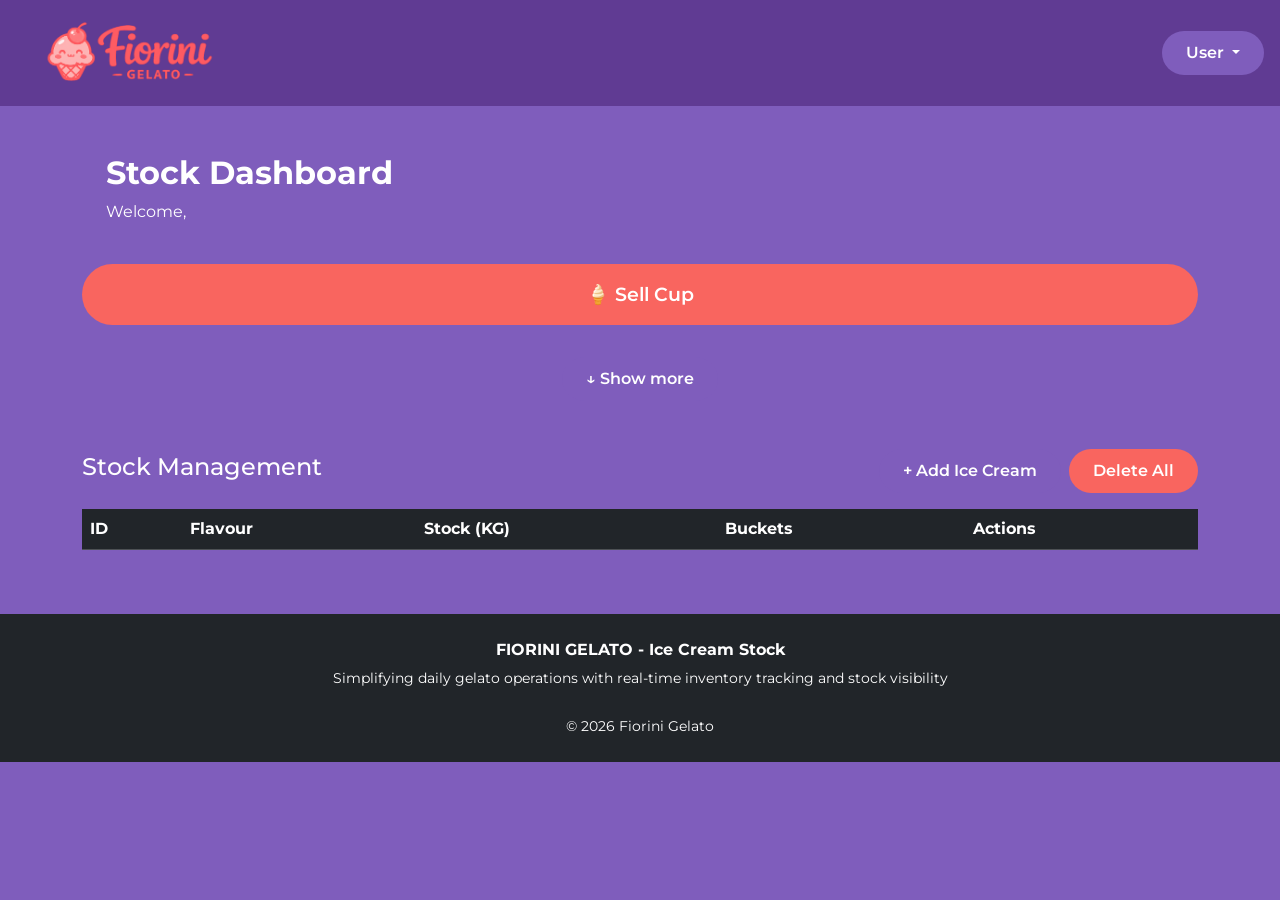
==== commit e8f3c43d: "18-09-2026" ====
--- a/src/main/resources/static/index.html
+++ b/src/main/resources/static/index.html
@@ -50,7 +50,7 @@
 <!-- HERO -->
 <div class="container mt-4">
     <div class="p-4 bg-light rounded">
-        <h2 class="fw-bold">Stock Dashboard🍦</h2>
+        <h2 class="fw-bold">Stock Dashboard</h2>
         <p class="mb-0 hero-text">
             Welcome, <span id="welcomeUser"></span>
         </p>
